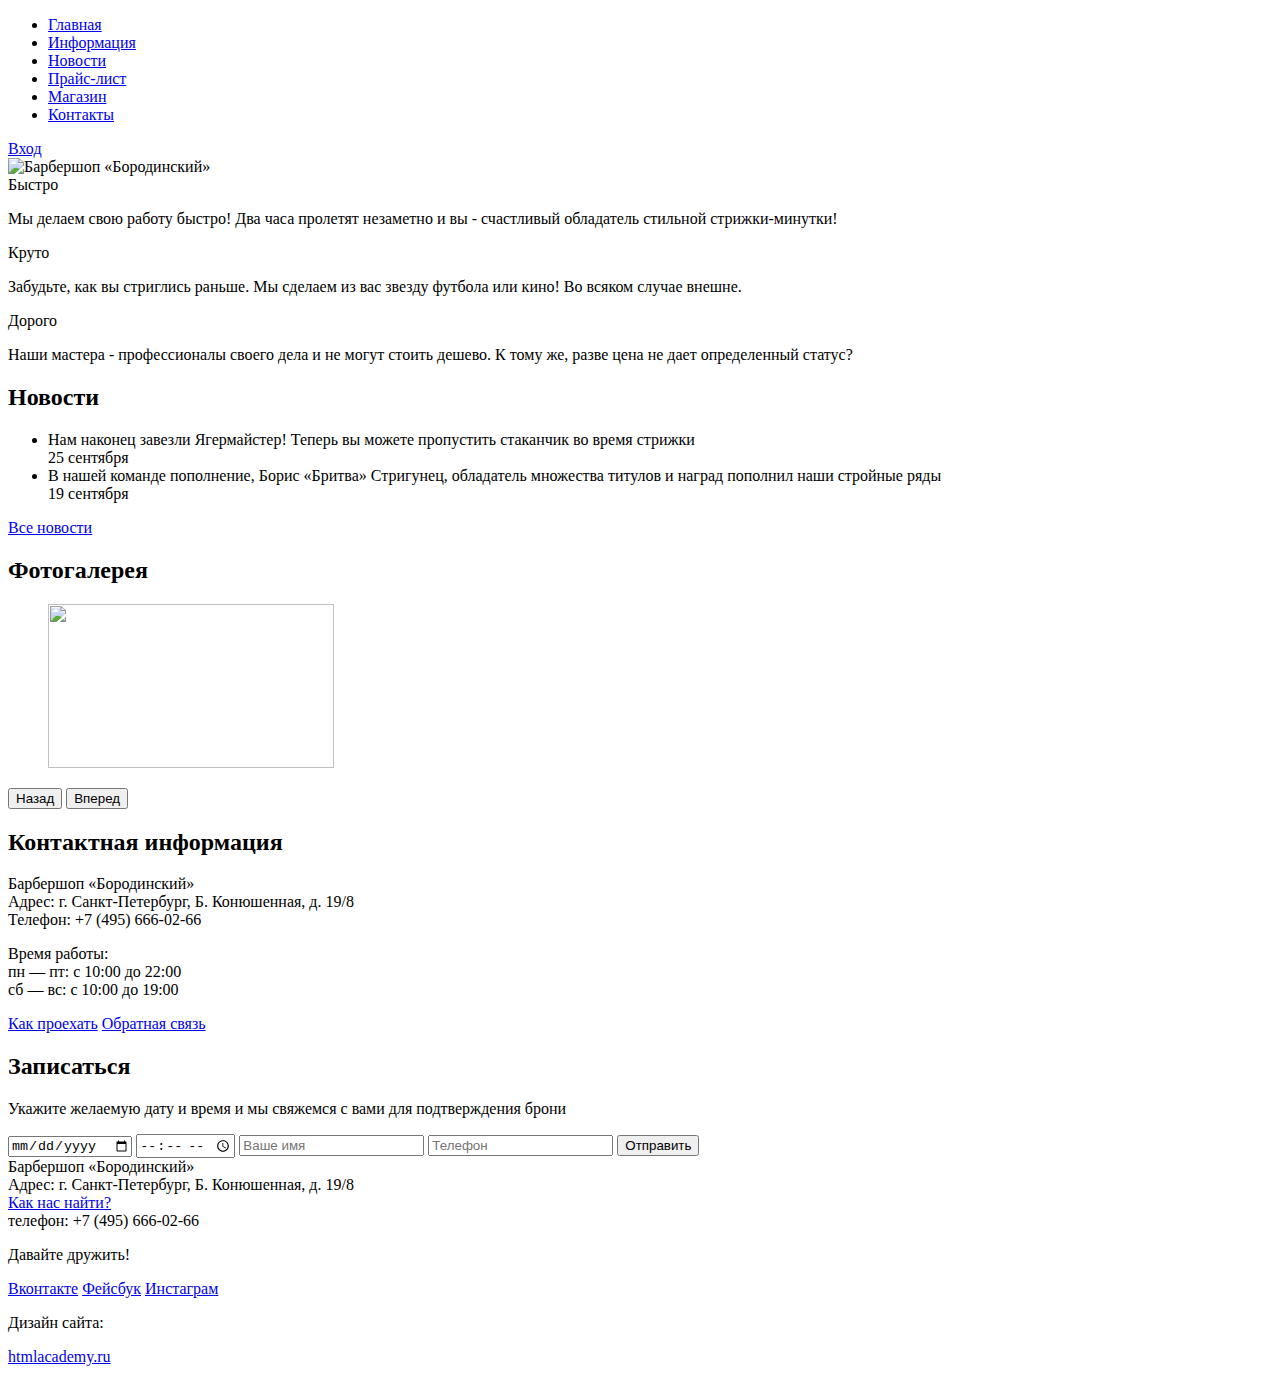
==== index.html @ ffe0ed2f "first commit" ====
<!DOCTYPE html>
<html>
  <head>
    <meta charset="utf-8">
    <title>Барбершоп «Бородинский»</title>
  </head>
  <body>
    <header class="main-header">
      <div class="container clearfix">
        <nav class="main-navigation">
          <ul>
            <li class="active">
              <a href="index.html">Главная</a>
            </li>
            <li>
              <a href="info.html">Информация</a>
            </li>
            <li>
              <a href="news.html">Новости</a>
            </li>
            <li>
              <a href="price-list.html">Прайс-лист</a>
            </li>
            <li>
              <a href="catalog.html">Магазин</a>
            </li>
            <li>
              <a href="contacts.html">Контакты</a>
            </li>
          </ul>
        </nav>
        <div class="user-block">
          <a href="#" class="login">Вход</a>
        </div>
      </div>
    </header>

    <div class="container">
      <div class="logo">
        <img src="img/logo.png" width="368" height="204" alt="Барбершоп «Бородинский»">
      </div>
      <section class="features-row clearfix">
        <div class="features-item">
          <div class="features-title">Быстро</div>
          <p>Мы делаем свою работу быстро! Два часа пролетят незаметно и вы - счастливый обладатель стильной стрижки-минутки!</p>
        </div>
        <div class="features-item">
          <div class="features-title">Круто</div>
          <p>Забудьте, как вы стриглись раньше. Мы сделаем из вас звезду футбола или кино! Во всяком случае внешне.</p>
        </div>
        <div class="features-item">
          <div class="features-title">Дорого</div>
          <p>Наши мастера - профессионалы своего дела и не могут стоить дешево. К тому же, разве цена не дает определенный статус?</p>
        </div>
      </section>
      <div class="index-content clearfix">
        <section class="content-column-left">
          <h2 class="content-column-title">Новости</h2>
          <ul class="news-preview">
            <li>
              Нам наконец завезли Ягермайстер! Теперь вы можете пропустить стаканчик во время стрижки<br>
              <time datetime="2013-09-25">25 сентября</time>
            </li>
            <li>
              В нашей команде пополнение, Борис «Бритва» Стригунец, обладатель множества титулов и наград пополнил наши стройные ряды<br>
              <time datetime="2013-09-19">19 сентября</time>
            </li>
          </ul>
          <a href="#" class="btn">Все новости</a>
        </section>
        <section class="content-column-right">
          <h2 class="content-column-title">Фотогалерея</h2>
          <div class="gallery">
            <figure class="gallery-content">
              <img src="img/photo-1.jpg" width="286" height="164" alt="">
            </figure>
            <button class="btn gallery-prev">Назад</button>
            <button class="btn gallery-next">Вперед</button>
          </div>
        </section>
      </div>
      <div class="index-content clearfix">
        <section class="content-column-left">
          <div class="main-contacts">
            <h2 class="content-column-title">Контактная информация</h2>
            <p>
              Барбершоп «Бородинский»<br>
              Адрес: г. Санкт-Петербург, Б. Конюшенная, д. 19/8<br>
              Телефон: +7 (495) 666-02-66
            </p>
            <p>
              Время работы:<br>
              пн — пт: с 10:00 до 22:00<br>
              сб — вс: с 10:00 до 19:00
            </p>
            <a href="#" class="btn">Как проехать</a>
            <a href="#" class="btn">Обратная связь</a>
          </div>
        </section>
        <section class="content-column-right">
          <div class="appointment-form">
            <h2 class="content-column-title">Записаться</h2>
            <p>Укажите желаемую дату и время и мы свяжемся с вами для подтверждения брони</p>
            <form action="/echo" method="post">
              <input type="date" name="date" value="" placeholder="Дата">
              <input type="time" name="time" value="" placeholder="Время">
              <input type="text" name="name" value="" placeholder="Ваше имя">
              <input type="tel" name="phone" value="" placeholder="Телефон">
              <button type="submit" class="btn">Отправить</button>
            </form>
          </div>
        </section>
      </div>
    </div>

    <footer class="main-footer">
      <div class="container clearfix">
        <section class="footer-contacts">
          Барбершоп «Бородинский»<br>
          Адрес: г. Санкт-Петербург, Б. Конюшенная, д. 19/8<br>
          <a href="#">Как нас найти?</a><br>
          телефон: +7 (495) 666-02-66
        </section>
        <section class="footer-social">
          <p>Давайте дружить!</p>
          <a href="#" class="social-btn social-btn-vk">Вконтакте</a>
          <a href="#" class="social-btn social-btn-fb">Фейсбук</a>
          <a href="#" class="social-btn social-btn-inst">Инстаграм</a>
        </section>
        <section class="footer-copyright">
          <p>Дизайн сайта:</p>
          <a href="#" class="btn">htmlacademy.ru</a>
        </section>
      </div>
    </footer>
  </body>
</html>
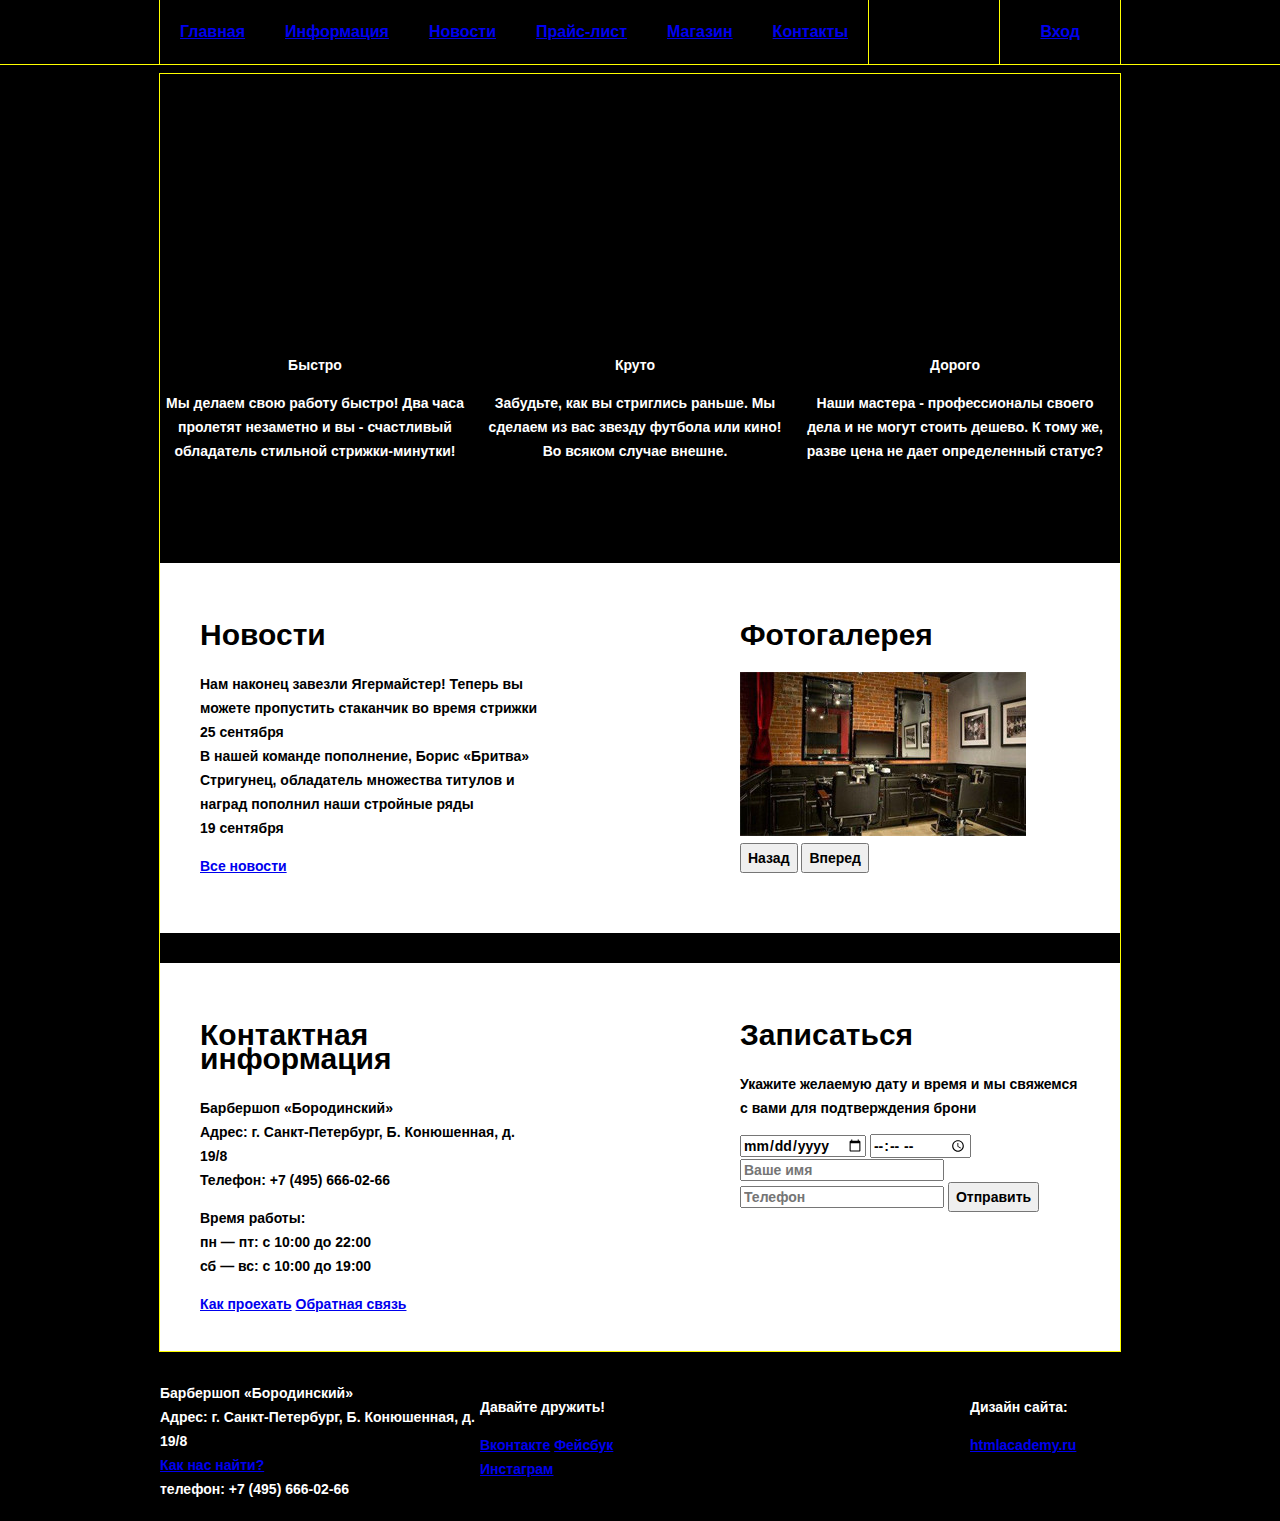
==== commit 7f3b83a2: "css & img/pict" ====
--- a/index.html
+++ b/index.html
@@ -1,137 +1,137 @@
 <!DOCTYPE html>
 <html>
-  <head>
-    <meta charset="utf-8">
-    <title>Барбершоп «Бородинский»</title>
-  </head>
-  <body>
-    <header class="main-header">
-      <div class="container clearfix">
-        <nav class="main-navigation">
-          <ul>
-            <li class="active">
-              <a href="index.html">Главная</a>
-            </li>
-            <li>
-              <a href="info.html">Информация</a>
-            </li>
-            <li>
-              <a href="news.html">Новости</a>
-            </li>
-            <li>
-              <a href="price-list.html">Прайс-лист</a>
-            </li>
-            <li>
-              <a href="catalog.html">Магазин</a>
-            </li>
-            <li>
-              <a href="contacts.html">Контакты</a>
-            </li>
-          </ul>
-        </nav>
-        <div class="user-block">
-          <a href="#" class="login">Вход</a>
+    <head>
+        <meta charset="utf-8">
+        <title>Барбершоп «Бородинский»</title>
+        <link href="css/normalize.css" rel="stylesheet">
+        <link href="css/style.css" rel="stylesheet">
+    </head>
+    <body class="index">
+        <header class="main-header oline">
+            <div class="container clearfix oline">
+                <nav class="main-navigation oline">
+                    <ul>
+                        <li class="active">
+                            <a href="index.html">Главная</a>
+                        </li>
+                        <li>
+                            <a href="info.html">Информация</a>
+                        </li>
+                        <li>
+                            <a href="news.html">Новости</a>
+                        </li>
+                        <li>
+                            <a href="price-list.html">Прайс-лист</a>
+                        </li>
+                        <li>
+                            <a href="catalog.html">Магазин</a>
+                        </li>
+                        <li>
+                            <a href="contacts.html">Контакты</a>
+                        </li>
+                        </ul>
+                </nav>
+                <div class="user-block oline">
+                    <a href="#" class="login">Вход</a>
+                </div>
+            </div>
+        </header>
+
+        <div class="container main-container clearfix oline">
+            <div class="logo">Barbershop</div>
+            <section class="features-row clearfix">
+                <div class="features-item">
+                    <div class="features-title">Быстро</div>
+                    <p>Мы делаем свою работу быстро! Два часа пролетят незаметно и вы - счастливый обладатель стильной стрижки-минутки!</p>
+                </div>
+                <div class="features-item">
+                    <div class="features-title">Круто</div>
+                    <p>Забудьте, как вы стриглись раньше. Мы сделаем из вас звезду футбола или кино! Во всяком случае внешне.</p>
+                </div>
+                <div class="features-item">
+                    <div class="features-title">Дорого</div>
+                    <p>Наши мастера - профессионалы своего дела и не могут стоить дешево. К тому же, разве цена не дает определенный статус?</p>
+                </div>
+            </section>
+            <div class="index-content clearfix">
+                <section class="content-column-left">
+                    <h2 class="content-column-title">Новости</h2>
+                    <ul class="news-preview">
+                        <li>
+                        Нам наконец завезли Ягермайстер! Теперь вы можете пропустить стаканчик во время стрижки<br>
+                            <time datetime="2013-09-25">25 сентября</time>
+                        </li>
+                        <li>
+                        В нашей команде пополнение, Борис «Бритва» Стригунец, обладатель множества титулов и наград пополнил наши стройные ряды<br>
+                            <time datetime="2013-09-19">19 сентября</time>
+                        </li>
+                    </ul>
+                    <a href="#" class="btn">Все новости</a>
+                </section>
+                <section class="content-column-right">
+                    <h2 class="content-column-title">Фотогалерея</h2>
+                    <div class="gallery">
+                        <figure class="gallery-content">
+                            <img src="pict/gallery-pict.jpg" width="286" height="164" alt="">
+                        </figure>
+                        <button class="btn gallery-prev">Назад</button>
+                        <button class="btn gallery-next">Вперед</button>
+                    </div>
+                </section>
+            </div>
+            <div class="index-content clearfix">
+                <section class="content-column-left">
+                    <div class="main-contacts">
+                        <h2 class="content-column-title">Контактная информация</h2>
+                        <p>
+                        Барбершоп «Бородинский»<br>
+                        Адрес: г. Санкт-Петербург, Б. Конюшенная, д. 19/8<br>
+                        Телефон: +7 (495) 666-02-66
+                        </p>
+                        <p>
+                        Время работы:<br>
+                        пн — пт: с 10:00 до 22:00<br>
+                        сб — вс: с 10:00 до 19:00
+                        </p>
+                        <a href="#" class="btn">Как проехать</a>
+                        <a href="#" class="btn">Обратная связь</a>
+                    </div>
+                </section>
+                <section class="content-column-right">
+                    <div class="appointment-form">
+                        <h2 class="content-column-title">Записаться</h2>
+                        <p>Укажите желаемую дату и время и мы свяжемся с вами для подтверждения брони</p>
+                        <form action="/echo" method="post">
+                            <input type="date" name="date" value="" placeholder="Дата">
+                            <input type="time" name="time" value="" placeholder="Время">
+                            <input type="text" name="name" value="" placeholder="Ваше имя">
+                            <input type="tel" name="phone" value="" placeholder="Телефон">
+                            <button type="submit" class="btn">Отправить</button>
+                        </form>
+                    </div>
+                </section>
+            </div>
         </div>
-      </div>
-    </header>
 
-    <div class="container">
-      <div class="logo">
-        <img src="img/logo.png" width="368" height="204" alt="Барбершоп «Бородинский»">
-      </div>
-      <section class="features-row clearfix">
-        <div class="features-item">
-          <div class="features-title">Быстро</div>
-          <p>Мы делаем свою работу быстро! Два часа пролетят незаметно и вы - счастливый обладатель стильной стрижки-минутки!</p>
-        </div>
-        <div class="features-item">
-          <div class="features-title">Круто</div>
-          <p>Забудьте, как вы стриглись раньше. Мы сделаем из вас звезду футбола или кино! Во всяком случае внешне.</p>
-        </div>
-        <div class="features-item">
-          <div class="features-title">Дорого</div>
-          <p>Наши мастера - профессионалы своего дела и не могут стоить дешево. К тому же, разве цена не дает определенный статус?</p>
-        </div>
-      </section>
-      <div class="index-content clearfix">
-        <section class="content-column-left">
-          <h2 class="content-column-title">Новости</h2>
-          <ul class="news-preview">
-            <li>
-              Нам наконец завезли Ягермайстер! Теперь вы можете пропустить стаканчик во время стрижки<br>
-              <time datetime="2013-09-25">25 сентября</time>
-            </li>
-            <li>
-              В нашей команде пополнение, Борис «Бритва» Стригунец, обладатель множества титулов и наград пополнил наши стройные ряды<br>
-              <time datetime="2013-09-19">19 сентября</time>
-            </li>
-          </ul>
-          <a href="#" class="btn">Все новости</a>
-        </section>
-        <section class="content-column-right">
-          <h2 class="content-column-title">Фотогалерея</h2>
-          <div class="gallery">
-            <figure class="gallery-content">
-              <img src="img/photo-1.jpg" width="286" height="164" alt="">
-            </figure>
-            <button class="btn gallery-prev">Назад</button>
-            <button class="btn gallery-next">Вперед</button>
-          </div>
-        </section>
-      </div>
-      <div class="index-content clearfix">
-        <section class="content-column-left">
-          <div class="main-contacts">
-            <h2 class="content-column-title">Контактная информация</h2>
-            <p>
-              Барбершоп «Бородинский»<br>
-              Адрес: г. Санкт-Петербург, Б. Конюшенная, д. 19/8<br>
-              Телефон: +7 (495) 666-02-66
-            </p>
-            <p>
-              Время работы:<br>
-              пн — пт: с 10:00 до 22:00<br>
-              сб — вс: с 10:00 до 19:00
-            </p>
-            <a href="#" class="btn">Как проехать</a>
-            <a href="#" class="btn">Обратная связь</a>
-          </div>
-        </section>
-        <section class="content-column-right">
-          <div class="appointment-form">
-            <h2 class="content-column-title">Записаться</h2>
-            <p>Укажите желаемую дату и время и мы свяжемся с вами для подтверждения брони</p>
-            <form action="/echo" method="post">
-              <input type="date" name="date" value="" placeholder="Дата">
-              <input type="time" name="time" value="" placeholder="Время">
-              <input type="text" name="name" value="" placeholder="Ваше имя">
-              <input type="tel" name="phone" value="" placeholder="Телефон">
-              <button type="submit" class="btn">Отправить</button>
-            </form>
-          </div>
-        </section>
-      </div>
-    </div>
-
-    <footer class="main-footer">
-      <div class="container clearfix">
-        <section class="footer-contacts">
-          Барбершоп «Бородинский»<br>
-          Адрес: г. Санкт-Петербург, Б. Конюшенная, д. 19/8<br>
-          <a href="#">Как нас найти?</a><br>
-          телефон: +7 (495) 666-02-66
-        </section>
-        <section class="footer-social">
-          <p>Давайте дружить!</p>
-          <a href="#" class="social-btn social-btn-vk">Вконтакте</a>
-          <a href="#" class="social-btn social-btn-fb">Фейсбук</a>
-          <a href="#" class="social-btn social-btn-inst">Инстаграм</a>
-        </section>
-        <section class="footer-copyright">
-          <p>Дизайн сайта:</p>
-          <a href="#" class="btn">htmlacademy.ru</a>
-        </section>
-      </div>
-    </footer>
-  </body>
+        <footer class="main-footer">
+            <div class="container clearfix">
+                <section class="footer-contacts">
+                Барбершоп «Бородинский»<br>
+                Адрес: г. Санкт-Петербург, Б. Конюшенная, д. 19/8<br>
+                <a href="#">Как нас найти?</a><br>
+                телефон: +7 (495) 666-02-66
+                </section>
+                <section class="footer-social">
+                    <p>Давайте дружить!</p>
+                    <a href="#" class="social-btn social-btn-vk">Вконтакте</a>
+                    <a href="#" class="social-btn social-btn-fb">Фейсбук</a>
+                    <a href="#" class="social-btn social-btn-inst">Инстаграм</a>
+                </section>
+                <section class="footer-copyright">
+                    <p>Дизайн сайта:</p>
+                    <a href="#" class="btn">htmlacademy.ru</a>
+                </section>
+            </div>
+        </footer>
+    </body>
 </html>--- a/css/style.css
+++ b/css/style.css
@@ -0,0 +1,203 @@
+
+body {
+    
+    
+    font-family: "PT Sans Narrow", Arial, sans-serif;
+    font-weight: bold;
+    font-size: 14px;
+    line-height: 24px;
+    min-width: 800px;
+    margin: 0;
+    padding: 0;
+    color: #000;
+    background-color: #f8f5f2;
+    background-image: url(../img/catalog-pattern-noise.png);
+    
+    
+}
+
+.index {
+    background-color: #000;
+    background-image: url(../img/barber-back.jpg);
+    background-repeat: no-repeat;
+    background-position: center top;
+    background-size: 2560px auto;
+
+    color: #fff;
+}
+
+h1 {
+    
+}
+h2 {
+    font-size: 30px;
+}
+.main-header {
+    font-size: 16px;
+    background-color: #000;
+/*    padding: 5px 0;*/
+}
+.container {
+    width: 960px;
+    margin: 0 auto;
+/*    padding: 10px;*/
+}
+.clearfix:after {
+    content: "";
+    display: table;
+    clear: both;
+}
+.oline {
+    outline: 1px solid yellow;
+}
+.main-navigation {
+    float: left;
+}
+
+.main-navigation ul {
+    margin-top: 0;
+    padding-left: 0;
+}
+
+.main-navigation li {
+    list-style-type: none;
+    float: left;
+}
+
+.main-navigation li a {
+    padding: 20px 20px;
+    display: block;
+}
+
+.user-block {
+    float: right;
+    text-align: right;
+}
+
+.login {
+    padding: 20px 40px;
+    display: block;
+}
+
+.main-container {
+    margin: 10px auto;
+    padding-top: 50px;
+}
+
+.logo {
+    margin: 0 auto;
+    margin-bottom: 20px;
+    width: 368px;
+    height: 204px;
+    background-image: url(../img/logo-barbershop.png);
+    text-indent: 100%;
+    overflow: hidden;
+}
+
+
+.features-row {
+    margin-bottom: 35px;
+    padding: 5px;
+}
+
+.features-item {
+    min-height: 170px;
+    width: 300px;
+    float: left;
+    margin-right: 20px;
+    text-align: center;
+    
+}
+
+.features-item:last-child {
+    margin-right: 0;
+}
+
+.index-content {
+    margin-bottom: 30px;
+    padding: 35px 40px;
+/*    text-align: left;*/
+    background-color: #fff;
+    background-image: url(../img/catalog-pattern-noise.png);
+    color: #000;
+}
+
+.index-content:last-child {
+    margin-bottom: 0;
+}
+
+.content-column-left {
+    float: left;
+    min-height: 300px;
+    width: 340px;
+    text-align: left;
+}
+
+.content-column-right {
+    float: right;
+    min-height: 300px;
+    width: 340px;
+}
+
+.content-column-left li {
+    text-align: left;
+    list-style-type: none;
+}
+
+.main-footer {
+    padding: 20px 0;
+}
+
+.footer-contacts {
+    float: left;
+    min-height: 90px;
+    width: 320px;
+}
+
+.footer-social {
+    float: left;
+    min-height: 90px;
+    width: 190px;
+}
+
+.footer-copyright {
+    float: right;
+    min-height: 90px;
+    width: 150px;
+}
+
+
+
+.filter {
+    float: left;
+    width: 190px;
+    min-height: 580px;
+    margin-left: 10px;
+}
+
+.products {
+    float: right;
+    width: 700px;
+    min-height: 620px;
+}
+
+.product {
+    display: inline-block;
+    vertical-align: top;
+/*    font-size: 14px*/
+    width: 220px;
+    min-height: 300px;
+    margin: 0 5px 5px 0;
+}
+
+.news-preview {
+    padding-left: 0;
+}
+
+.gallery-content {
+    margin: 0;
+}
+
+.filter label {
+    display: block;
+}
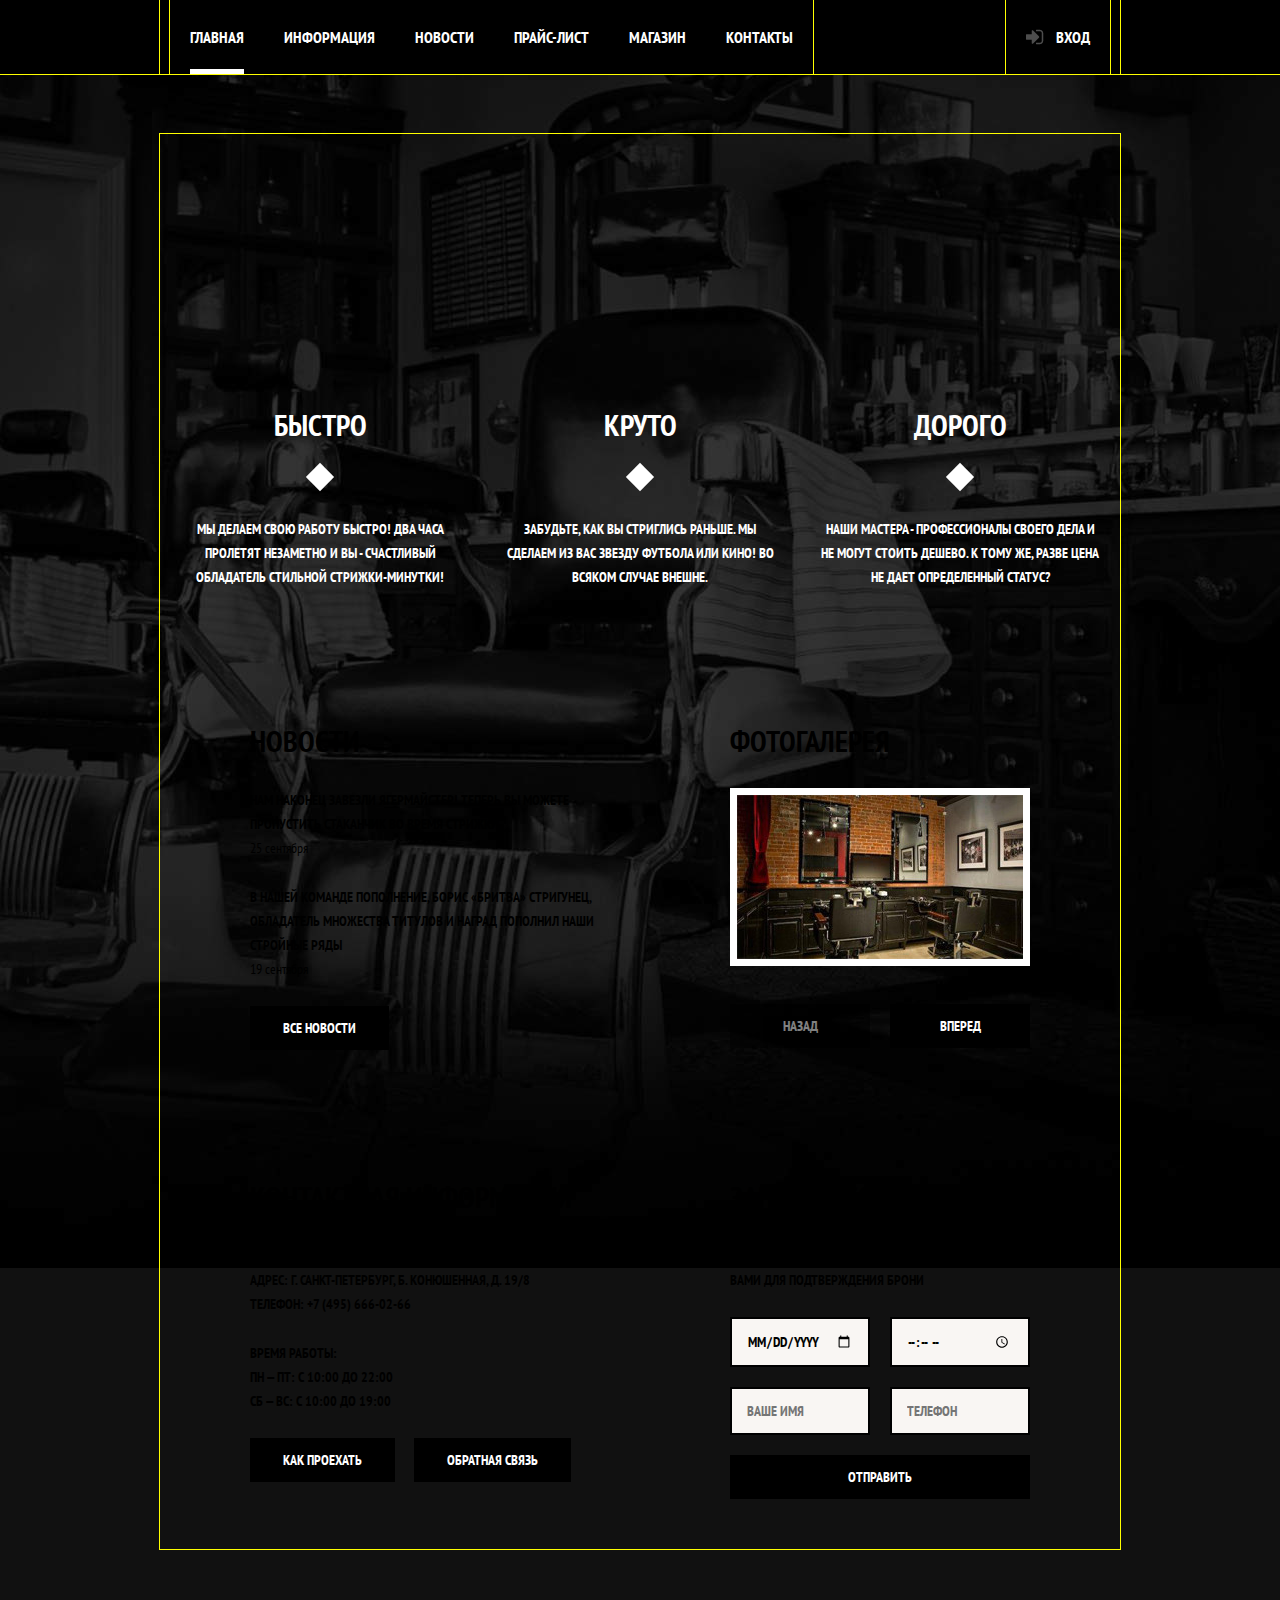
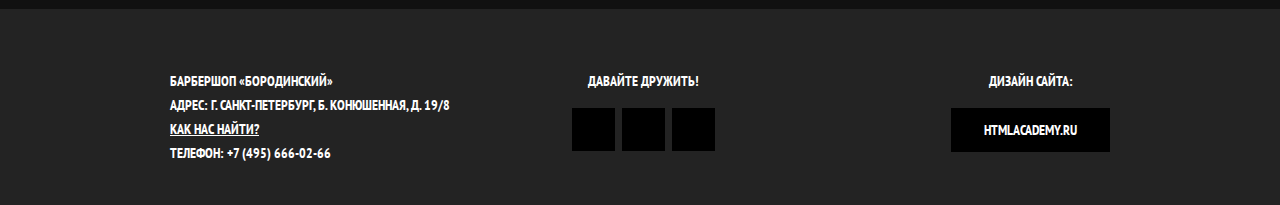
==== commit 37d2deea: "Главная барбера доделана по 5 уроку (мануал +/-)" ====
--- a/index.html
+++ b/index.html
@@ -3,8 +3,10 @@
     <head>
         <meta charset="utf-8">
         <title>Барбершоп «Бородинский»</title>
+        <link href="https://fonts.googleapis.com/css?family=PT+Sans+Narrow:400,700&amp;subset=latin,cyrillic"  rel="stylesheet">
         <link href="css/normalize.css" rel="stylesheet">
         <link href="css/style.css" rel="stylesheet">
+<!--        <base href="/BBshop/">-->
     </head>
     <body class="index">
         <header class="main-header oline">
@@ -74,7 +76,7 @@
                         <figure class="gallery-content">
                             <img src="pict/gallery-pict.jpg" width="286" height="164" alt="">
                         </figure>
-                        <button class="btn gallery-prev">Назад</button>
+                        <button class="btn gallery-prev" disabled>Назад</button>
                         <button class="btn gallery-next">Вперед</button>
                     </div>
                 </section>
@@ -134,4 +136,4 @@
             </div>
         </footer>
     </body>
-</html>+</html>
--- a/css/style.css
+++ b/css/style.css
@@ -3,10 +3,11 @@
     
     
     font-family: "PT Sans Narrow", Arial, sans-serif;
-    font-weight: bold;
+    font-weight: 700;
     font-size: 14px;
+    text-transform: uppercase;
     line-height: 24px;
-    min-width: 800px;
+    min-width: 960px;
     margin: 0;
     padding: 0;
     color: #000;
@@ -17,12 +18,8 @@
 }
 
 .index {
-    background-color: #000;
-    background-image: url(../img/barber-back.jpg);
-    background-repeat: no-repeat;
-    background-position: center top;
+    background: #111 url(../img/barber-back.jpg) no-repeat center top;
     background-size: 2560px auto;
-
     color: #fff;
 }
 
@@ -35,12 +32,12 @@
 .main-header {
     font-size: 16px;
     background-color: #000;
-/*    padding: 5px 0;*/
+    margin-bottom: 60px;
 }
 .container {
-    width: 960px;
+    width: 940px;
     margin: 0 auto;
-/*    padding: 10px;*/
+    padding: 0 10px;
 }
 .clearfix:after {
     content: "";
@@ -55,18 +52,42 @@
 }
 
 .main-navigation ul {
-    margin-top: 0;
-    padding-left: 0;
+    margin: 0;
+    padding: 0;
+    list-style: none;
 }
 
 .main-navigation li {
-    list-style-type: none;
     float: left;
 }
 
 .main-navigation li a {
-    padding: 20px 20px;
+    padding: 25px 20px;
     display: block;
+    text-decoration: none;
+    color: #fff;
+}
+
+.main-navigation a:hover {
+    background: #242424;
+}
+
+.main-navigation .active a:after {
+    content: "";
+    position: absolute;
+    left: 20px;
+    right: 20px;
+    bottom: 0;
+    height: 5px;
+    background: #fff;
+}
+
+.main-navigation .active a:hover {
+    background: none;
+}
+
+.main-navigation .active a {
+    position: relative;
 }
 
 .user-block {
@@ -74,9 +95,31 @@
     text-align: right;
 }
 
-.login {
-    padding: 20px 40px;
+.user-block a {
+    position: relative;
     display: block;
+    padding: 25px 20px 25px 50px;
+    text-decoration: none;
+    color: #fff;
+}
+
+.user-block a:hover {
+    background: #242424;
+}
+
+.user-block a:before {
+    content: "";
+    position: absolute;
+    top: 28px;
+    left: 20px;
+    width: 18px;
+    height: 18px;
+    background: url("../img/login-icon-white.png") no-repeat 0 0;
+    opacity: 0.3;
+}
+
+.user-block a:hover:before {
+    opacity: 1;
 }
 
 .main-container {
@@ -86,7 +129,7 @@
 
 .logo {
     margin: 0 auto;
-    margin-bottom: 20px;
+    margin-bottom: 25px;
     width: 368px;
     height: 204px;
     background-image: url(../img/logo-barbershop.png);
@@ -96,12 +139,10 @@
 
 
 .features-row {
-    margin-bottom: 35px;
-    padding: 5px;
+    margin-bottom: 80px;
 }
 
 .features-item {
-    min-height: 170px;
     width: 300px;
     float: left;
     margin-right: 20px;
@@ -113,13 +154,41 @@
     margin-right: 0;
 }
 
+.features-title {
+    position: relative;
+    font-size: 30px;
+    padding-bottom: 50px;
+    margin-bottom: 30px;
+}
+
+.features-title:after {
+    content: "";
+    position: absolute;
+    bottom: 0;
+    left: 50%;
+    margin-left: -10px;
+    display: block;
+    width: 20px;
+    height: 20px;
+    background-color: #fff;
+    transform: rotate(45deg);
+}
+
+.features-item p {
+    margin: 10px;
+}
+
 .index-content {
-    margin-bottom: 30px;
-    padding: 35px 40px;
-/*    text-align: left;*/
-    background-color: #fff;
-    background-image: url(../img/catalog-pattern-noise.png);
+    margin-bottom: 35px;
+    padding: 50px 80px;
+    background-color: #f7f4f1;
+    background:url(../img/vertival-line-index.png) no-repeat center, url(../img/catalog-pattern-noise.png);
     color: #000;
+}
+
+.index-content time {
+    text-transform: none;
+    font-weight: 400;
 }
 
 .index-content:last-child {
@@ -129,44 +198,222 @@
 .content-column-left {
     float: left;
     min-height: 300px;
-    width: 340px;
+    width: 350px;
     text-align: left;
 }
 
 .content-column-right {
     float: right;
     min-height: 300px;
-    width: 340px;
+    width: 300px;
 }
 
 .content-column-left li {
     text-align: left;
-    list-style-type: none;
+    list-style: none;
+    margin-bottom: 25px;
+}
+
+.content-column-title {
+    font-weight: 700;
+    margin: 0;
+    margin-bottom: 35px;
+
+}
+
+.btn {
+    display: inline-block;
+    vertical-align: middle;
+    padding: 10px 33px;
+    font-family: "PT Sans Narrow", Arial, sans-serif;
+    font-weight: 700;
+    font-size: 14px;
+    text-transform: uppercase;
+    line-height: 24px;
+    text-decoration: none;
+    text-align: center;
+    color: #fff;
+    background: #000;
+    border: none;
+    outline: none;
+    cursor: pointer;
+    margin-right: 16px;
+}
+
+.btn:hover,
+.btn:active {
+    background-color: #663d15;
+
+}
+
+.btn:disabled {
+    cursor: default;
+    opacity: 0.5;
+    }
+
+.btn:disabled:hover {
+    background: #000;
+}
+
+.gallery {
+    position: relative;
+    height: 260px;
+}
+
+.gallery-content {
+    height: 164px;
+    margin: 0;
+    border: 7px solid #fff;
+    background: #ccc;
+}
+
+.gallery-content img {
+    width: 286px;
+    height: 164px;
+}
+
+.gallery .btn {
+    width: 140px;
+    margin: 0;
+    position: absolute;
+    bottom: 0;
+}
+
+.gallery-prev {
+    left: 0;
+}
+
+.gallery-next {
+    right: 0;
+}
+
+.index-content p {
+    margin: 0;
+    margin-bottom: 25px;
+}
+
+.appointment-form  input {
+    width: 106px;
+    padding: 10px 15px;
+    border: 2px solid #000;
+    font-family: "PT Sans Narrow", Arial, sans-serif;
+    font-size: 14px;
+    line-height: 24px;
+    text-transform: uppercase;
+    color: #000;
+    background: #f9f6f3;
+    outline: none;
+    float: left;
+    margin-right: 20px;
+    margin-bottom: 20px;
+}
+
+.appointment-form  input:focus {
+    border: 2px solid #663d15;
+}
+
+.appointment-form  input:nth-child(2n) {
+    margin-right: 0;
+}
+
+.appointment-form .btn {
+    clear: both;
+    width: 100%;
 }
 
 .main-footer {
-    padding: 20px 0;
+    padding-top: 60px;
+    padding-bottom: 40px;
+    margin-top: 60px;
+    background: #232323 url(../img/footer-pattern-noise.png);
 }
 
 .footer-contacts {
     float: left;
-    min-height: 90px;
     width: 320px;
+    margin-right: 80px;
 }
 
 .footer-social {
     float: left;
-    min-height: 90px;
-    width: 190px;
+    text-align: center;
 }
 
 .footer-copyright {
     float: right;
-    min-height: 90px;
-    width: 150px;
-}
-
-
+    max-width: 320px;
+}
+
+.footer-contacts a {
+    color: #fff;
+}
+
+.footer-contacts a:hover {
+    text-decoration: none;
+}
+
+.footer-social p {
+    margin: 0;
+    margin-bottom: 15px;
+}
+
+.footer-copyright p {
+    margin: 0;
+    margin-bottom: 15px;
+    text-align: center;
+}
+
+.social-btn {
+    display: inline-block;
+    vertical-align: top;
+    width: 43px;
+    height: 43px;
+    font-size: 0;
+    text-decoration: none;
+    background: #000 url("img/...") no-repeat center;
+    margin: 0 2px;
+}
+
+/*для спрайта*/
+
+.social-btn-vk {
+    background-position: ;
+}
+
+.social-btn-fb {
+    background-position: ;
+}
+
+.social-btn-inst {
+    background-position: ;
+}
+
+.social-btn-vk:hover {
+    background-position: 9px -902px;
+}
+
+.social-btn-fb:hover {
+    background-position: 16px -619px;
+}
+
+.social-btn-inst:hover {
+    background-position: 11px -762px;
+}
+
+/*----------------------------*/
+
+.social-btn:hover {
+    background-color: #fff;
+}
+
+.footer-copyright .btn {
+    margin-right: 0;
+}
+
+.footer-copyright .btn:hover {
+    color: #000;
+    background: #fff;
+}
 
 .filter {
     float: left;
@@ -201,3 +448,28 @@
 .filter label {
     display: block;
 }
+
+.breadcrumbs li {
+    display: inline-block;
+    padding: 5px 10px 5px 0;
+}
+
+.breadcrumbs {
+    padding-left: 0;
+}
+
+.item-pictures {
+    float: left;
+    width: 460px;
+    min-height: 675px;
+    margin-right: 20px;
+    text-align: center;
+}
+
+.description {
+    float: right;
+    width: 400px;
+}
+
+
+
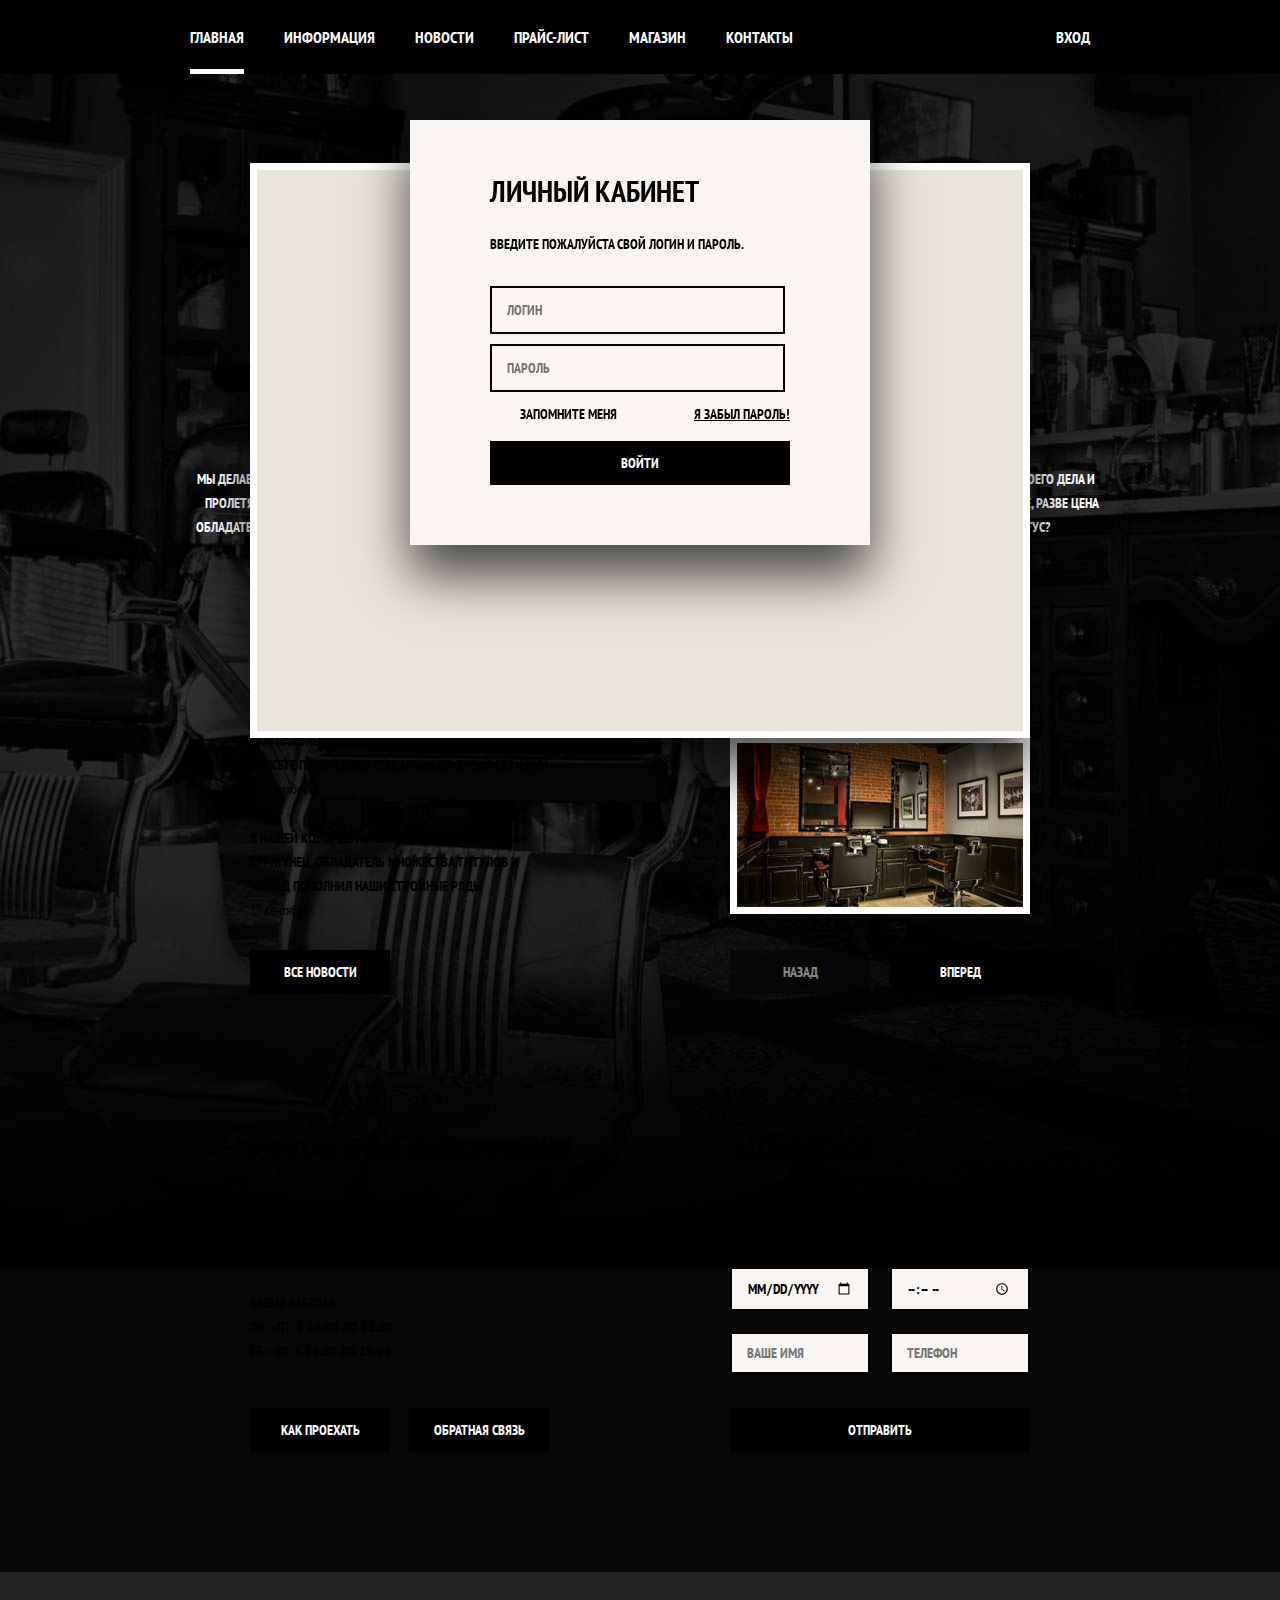
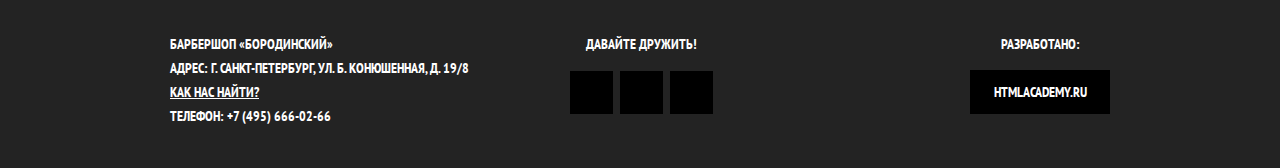
==== commit 7510dba4: "добавлены попапы (карта и окно логина)" ====
--- a/index.html
+++ b/index.html
@@ -31,7 +31,7 @@
                         <li>
                             <a href="contacts.html">Контакты</a>
                         </li>
-                        </ul>
+                    </ul>
                 </nav>
                 <div class="user-block oline">
                     <a href="#" class="login">Вход</a>
@@ -48,7 +48,7 @@
                 </div>
                 <div class="features-item">
                     <div class="features-title">Круто</div>
-                    <p>Забудьте, как вы стриглись раньше. Мы сделаем из вас звезду футбола или кино! Во всяком случае внешне.</p>
+                    <p>Забудьте, как вы стриглись раньше. Мы&nbsp;сделаем из вас звезду футбола или кино! Во всяком случае внешне.</p>
                 </div>
                 <div class="features-item">
                     <div class="features-title">Дорого</div>
@@ -95,8 +95,8 @@
                         пн — пт: с 10:00 до 22:00<br>
                         сб — вс: с 10:00 до 19:00
                         </p>
-                        <a href="#" class="btn">Как проехать</a>
-                        <a href="#" class="btn">Обратная связь</a>
+                        <a href="#" class="btn btn-cont-info">Как проехать</a>
+                        <a href="#" class="btn btn-cont-info">Обратная связь</a>
                     </div>
                 </section>
                 <section class="content-column-right">
@@ -119,21 +119,47 @@
             <div class="container clearfix">
                 <section class="footer-contacts">
                 Барбершоп «Бородинский»<br>
-                Адрес: г. Санкт-Петербург, Б. Конюшенная, д. 19/8<br>
+                Адрес: г. Санкт-Петербург, ул. Б. Конюшенная, д. 19/8<br>
                 <a href="#">Как нас найти?</a><br>
                 телефон: +7 (495) 666-02-66
                 </section>
                 <section class="footer-social">
                     <p>Давайте дружить!</p>
-                    <a href="#" class="social-btn social-btn-vk">Вконтакте</a>
-                    <a href="#" class="social-btn social-btn-fb">Фейсбук</a>
-                    <a href="#" class="social-btn social-btn-inst">Инстаграм</a>
+                    <a href="vk.com" class="social-btn social-btn-vk">Вконтакте</a>
+                    <a href="facebook.com" class="social-btn social-btn-fb">Фейсбук</a>
+                    <a href="instagram.com" class="social-btn social-btn-inst">Инстаграм</a>
                 </section>
                 <section class="footer-copyright">
-                    <p>Дизайн сайта:</p>
+                    <p>Разработано:</p>
                     <a href="#" class="btn">htmlacademy.ru</a>
                 </section>
             </div>
         </footer>
+        
+        
+        <div class="modal-content">
+           
+            <div class="modal-content-close">Закрыть</div>
+            
+            <h2 class="modal-content-title">Личный кабинет</h2>
+            
+            <p>Введите пожалуйста свой логин и пароль.</p>
+            
+            <form class="login-form" action="/echo" method="post">
+                <input type="text" class="icon-user" name="login" placeholder="Логин" required>
+                <input type="password" class="icon-password" name="password" placeholder="Пароль" required>
+                <input type="checkbox" name="remember" id="remember-me">
+                <label for="remember-me">Запомните меня</label>
+                <a href="#" class="restore">Я забыл пароль!</a>
+                <button type="submit" class="btn">Войти</button>   
+            </form>
+            
+        </div>
+        
+        <div class="modal-content-map">
+            <div class="modal-content-close">закрыть</div>
+        </div>
+        
     </body>
+    
 </html>
--- a/css/style.css
+++ b/css/style.css
@@ -12,13 +12,13 @@
     padding: 0;
     color: #000;
     background-color: #f8f5f2;
-    background-image: url(../img/catalog-pattern-noise.png);
+    background-image: url("../img/catalog-pattern-noise.png");
     
     
 }
 
 .index {
-    background: #111 url(../img/barber-back.jpg) no-repeat center top;
+    background: #070707 url("../img/barber-back.jpg") no-repeat center top;
     background-size: 2560px auto;
     color: #fff;
 }
@@ -29,24 +29,35 @@
 h2 {
     font-size: 30px;
 }
+
+h3 {
+    font-size: 24px;
+}
+
 .main-header {
     font-size: 16px;
     background-color: #000;
-    margin-bottom: 60px;
-}
+    margin-bottom: 7px;
+}
+
 .container {
     width: 940px;
     margin: 0 auto;
     padding: 0 10px;
 }
-.clearfix:after {
+
+.clearfix::after {
     content: "";
     display: table;
     clear: both;
 }
+
+/*
 .oline {
-    outline: 1px solid yellow;
-}
+    outline: 1px solid green;
+}
+*/
+
 .main-navigation {
     float: left;
 }
@@ -72,7 +83,7 @@
     background: #242424;
 }
 
-.main-navigation .active a:after {
+.main-navigation .active a::after {
     content: "";
     position: absolute;
     left: 20px;
@@ -107,39 +118,39 @@
     background: #242424;
 }
 
-.user-block a:before {
+.user-block a::before {
     content: "";
     position: absolute;
     top: 28px;
     left: 20px;
     width: 18px;
     height: 18px;
-    background: url("../img/login-icon-white.png") no-repeat 0 0;
+    background: url("../img/spritesheet.png") -275px -2px no-repeat;
     opacity: 0.3;
 }
 
-.user-block a:hover:before {
+.user-block a:hover::before {
     opacity: 1;
 }
 
 .main-container {
-    margin: 10px auto;
+    margin: 0px auto;
     padding-top: 50px;
 }
 
 .logo {
     margin: 0 auto;
-    margin-bottom: 25px;
-    width: 368px;
+    margin-bottom: 30px;
+    width: 364px;
     height: 204px;
-    background-image: url(../img/logo-barbershop.png);
+    background-image: url("../img/logo-barbershop.png");
     text-indent: 100%;
     overflow: hidden;
 }
 
 
 .features-row {
-    margin-bottom: 80px;
+    margin-bottom: 70px;
 }
 
 .features-item {
@@ -157,11 +168,11 @@
 .features-title {
     position: relative;
     font-size: 30px;
-    padding-bottom: 50px;
-    margin-bottom: 30px;
-}
-
-.features-title:after {
+    padding-bottom: 45px;
+    margin-bottom: 33px;
+}
+
+.features-title::after {
     content: "";
     position: absolute;
     bottom: 0;
@@ -180,9 +191,9 @@
 
 .index-content {
     margin-bottom: 35px;
-    padding: 50px 80px;
+    padding: 53px 80px;
     background-color: #f7f4f1;
-    background:url(../img/vertival-line-index.png) no-repeat center, url(../img/catalog-pattern-noise.png);
+    background:url("../img/vertival-line-index.png") no-repeat center,                            url("../img/catalog-pattern-noise.png");
     color: #000;
 }
 
@@ -192,7 +203,8 @@
 }
 
 .index-content:last-child {
-    margin-bottom: 0;
+    margin-bottom: 60px;
+    padding-bottom: 60px;
 }
 
 .content-column-left {
@@ -217,14 +229,13 @@
 .content-column-title {
     font-weight: 700;
     margin: 0;
-    margin-bottom: 35px;
+    margin-bottom: 33px;
 
 }
 
 .btn {
     display: inline-block;
     vertical-align: middle;
-    padding: 10px 33px;
     font-family: "PT Sans Narrow", Arial, sans-serif;
     font-weight: 700;
     font-size: 14px;
@@ -238,6 +249,10 @@
     outline: none;
     cursor: pointer;
     margin-right: 16px;
+    margin-top: 3px;
+    width: 140px;
+    padding: 10px 0;
+    
 }
 
 .btn:hover,
@@ -255,6 +270,10 @@
     background: #000;
 }
 
+.btn-cont-info {
+    margin-top: 20px;
+}
+
 .gallery {
     position: relative;
     height: 260px;
@@ -263,6 +282,7 @@
 .gallery-content {
     height: 164px;
     margin: 0;
+    margin-top: 40px;
     border: 7px solid #fff;
     background: #ccc;
 }
@@ -276,7 +296,7 @@
     width: 140px;
     margin: 0;
     position: absolute;
-    bottom: 0;
+    bottom: 2px;
 }
 
 .gallery-prev {
@@ -290,11 +310,12 @@
 .index-content p {
     margin: 0;
     margin-bottom: 25px;
+    width: 295px;
 }
 
 .appointment-form  input {
     width: 106px;
-    padding: 10px 15px;
+    padding: 7px 15px;
     border: 2px solid #000;
     font-family: "PT Sans Narrow", Arial, sans-serif;
     font-size: 14px;
@@ -305,7 +326,7 @@
     outline: none;
     float: left;
     margin-right: 20px;
-    margin-bottom: 20px;
+    margin-bottom: 21px;
 }
 
 .appointment-form  input:focus {
@@ -319,19 +340,24 @@
 .appointment-form .btn {
     clear: both;
     width: 100%;
+    margin-top: 13px;
 }
 
 .main-footer {
     padding-top: 60px;
     padding-bottom: 40px;
-    margin-top: 60px;
-    background: #232323 url(../img/footer-pattern-noise.png);
+    background: #232323 url("../img/footer-pattern-noise.png");
+    color: #fff;
+}
+
+.footer-shadow {
+    box-shadow: inset 0 25px 15px -10px #131313;
 }
 
 .footer-contacts {
     float: left;
     width: 320px;
-    margin-right: 80px;
+    margin-right: 78px;
 }
 
 .footer-social {
@@ -359,7 +385,7 @@
 
 .footer-copyright p {
     margin: 0;
-    margin-bottom: 15px;
+    margin-bottom: 9px;
     text-align: center;
 }
 
@@ -370,37 +396,33 @@
     height: 43px;
     font-size: 0;
     text-decoration: none;
-    background: #000 url("img/...") no-repeat center;
+    background: #000 url("../img") no-repeat center;
     margin: 0 2px;
 }
 
-/*для спрайта*/
-
 .social-btn-vk {
-    background-position: ;
+    background: #000 url("../img/spritesheet.png") -452px 11px no-repeat;
 }
 
 .social-btn-fb {
-    background-position: ;
+    background: #000 url("../img/spritesheet.png") -299px 9px no-repeat;
 }
 
 .social-btn-inst {
-    background-position: ;
+    background: #000 url("../img/spritesheet.png") -367px 10px no-repeat;
 }
 
 .social-btn-vk:hover {
-    background-position: 9px -902px;
+    background: #fff url("../img/spritesheet.png") -497px 11px no-repeat;
 }
 
 .social-btn-fb:hover {
-    background-position: 16px -619px;
+    background: #fff url("../img/spritesheet.png") -331px 9px no-repeat;
 }
 
 .social-btn-inst:hover {
-    background-position: 11px -762px;
-}
-
-/*----------------------------*/
+    background: #fff url("../img/spritesheet.png") -408px 10px no-repeat;
+}
 
 .social-btn:hover {
     background-color: #fff;
@@ -408,6 +430,7 @@
 
 .footer-copyright .btn {
     margin-right: 0;
+    margin-top: 5px;
 }
 
 .footer-copyright .btn:hover {
@@ -415,61 +438,496 @@
     background: #fff;
 }
 
+
+/*-------- catalog ----------*/
+
+/*-------- breadcrumbs ----------*/
+
+.crumbs-header {
+    margin-top: 58px;
+}
+
+.breadcrumbs {
+    margin-top: 25px;
+    margin-bottom: 26px;
+    padding-left: 0;
+}
+
+.breadcrumbs ul {
+    margin: 0;
+    padding: 0;
+}
+
+.breadcrumbs li {
+    display: inline-block;
+    vertical-align: middle;
+    margin-right: 20px;
+    position: relative;
+}
+
+.breadcrumbs li a {
+    text-decoration: none;
+    list-style: none;
+    color: #000;
+    padding: 5px 16px 5px 0;
+    position: relative;
+}
+
+.breadcrumbs li span {
+    color: #aba9a7;
+}
+
+.breadcrumbs li a::after {
+    position: absolute;
+    content: "";
+    display: block;
+    width: 8px;
+    height: 8px;
+    background: #000;
+    top: 0;
+    left: 100%;
+    margin-top: 9px;
+    transform: rotate(45deg);
+}
+
+
+/*-------- filters ----------*/
+
 .filter {
     float: left;
     width: 190px;
     min-height: 580px;
-    margin-left: 10px;
-}
+}
+
+.filter-h3-1 {
+    margin-bottom: 28px;
+}
+
+.filter label {
+    display: block;
+    padding-bottom: 5px;
+    cursor: pointer;
+}
+
+.filter label:hover,
+.filter label:active {
+    color: #663d15;
+}
+
+.filter input[type="checkbox"] {
+    display: none;
+}
+
+.filter input[type="checkbox"] + label {
+    display: block;
+    position: relative;
+    padding-left: 40px;
+    margin-bottom: 9px;
+}
+
+.filter input[type="checkbox"] + label::before {
+    content: "";
+    display: block;
+    position: absolute;
+    top: 2px;
+    left: 0;
+    width: 22px;
+    height: 22px;
+    background: url("../img/spritesheet.png") -123px -2px no-repeat;
+}
+
+.filter input[type="checkbox"]:checked + label::before {
+    background: url("../img/spritesheet.png") -163px -2px no-repeat;
+}
+
+.filter input[type="checkbox"]:disabled + label::before {
+    opacity: 0.4;
+}
+
+.filter-h3-2 {
+    margin-top: 42px;
+    margin-bottom: 30px;
+}
+
+.filter input[type="radio"] {
+    display: none;
+}
+
+.filter input[type="radio"] + label {
+    display: block;
+    position: relative;
+    line-height: 16px;
+    padding-left: 44px;
+    padding-top: 3px;
+    margin-bottom: 14px;
+}
+
+.filter input[type="radio"] + label::before {
+    content: "";
+    display: block;
+    position: absolute;
+    top: 0px;
+    left: 0;
+    width: 22px;
+    height: 22px;
+    background: url("../img/spritesheet.png") -42px -2px no-repeat;
+}
+
+.filter input[type="radio"]:checked + label::before {
+    background: url("../img/spritesheet.png") -82px -2px no-repeat;
+}
+
+.filter input[type="radio"]:disabled + label::before {
+    opacity: 0.4;
+}
+
+.filter-btn {
+    text-transform: uppercase;
+    color: #fff;
+    border: none;
+    width: 112px;
+    margin-top: 34px;
+    background-color: #000;
+}
+
+/*-------- products ----------*/
 
 .products {
     float: right;
     width: 700px;
     min-height: 620px;
+    margin-top: 26px;
 }
 
 .product {
     display: inline-block;
     vertical-align: top;
-/*    font-size: 14px*/
     width: 220px;
-    min-height: 300px;
-    margin: 0 5px 5px 0;
-}
+    min-height: 286px;
+    margin: 0px 17px 21px 0;
+    background-color: #fff;
+    box-shadow: 0px 0px 17px -5px;
+}
+
+.product:nth-child(3n+3) {
+    margin-right: 0;
+}
+
+.product > a {
+    text-decoration: none;
+    list-style: none;
+    color: #000;
+}
+
+.product-title {
+    text-transform: none;
+    margin-top: 7px;
+    margin-left: 16px;
+    line-height: 18px;
+    
+}
+
+.product-title span {
+    text-transform: uppercase;
+    display: block;
+}
+
+.price-and-btn {
+    height: 43px;
+    width: 187px;
+    margin-top: 13px;
+    margin-left: 17px;
+}
+
+.price {
+    float: left;
+    width: 109px;
+    height: 34px;
+    background-color: #e5e5e5;
+    text-align: center;
+    margin: 0;
+    padding-top: 9px;
+    
+}
+
+.to-cart {
+    float: right;
+    width: 78px;
+    height: 34px;
+    text-decoration: none;
+    color: #fff;   
+    background-color: #000;
+    text-align: center;
+    padding-top: 9px;
+}
+
+.to-cart:hover,
+.to-cart:active,
+.page-navigation a:hover,
+.page-navigation a:active {
+    background-color: #663d15;
+}
+
 
 .news-preview {
     padding-left: 0;
-}
-
-.gallery-content {
-    margin: 0;
-}
-
-.filter label {
-    display: block;
-}
-
-.breadcrumbs li {
+    width: 300px;
+}
+
+.page-navigation {
+    margin-top: 23px;
+    margin-bottom: 45px;
+}
+
+.page-navigation a {
+    text-decoration: none;
+    color: #fff;
+    background-color: #000;
+    width: 43px;
+    height: 34px;
     display: inline-block;
-    padding: 5px 10px 5px 0;
-}
-
-.breadcrumbs {
-    padding-left: 0;
-}
+    vertical-align: middle;
+    text-align: center;
+    margin-right: 4px;
+    padding-top: 9px;
+}
+
+.page-navigation span {
+    width: 43px;
+    height: 34px;
+    display: inline-block;
+    vertical-align: middle;
+    text-align: center;
+    background-color: #fff;
+    margin-right: 4px;
+    padding-top: 9px;
+}
+
+
+/*-------- catalog-item ----------*/
+
+/*-------- item-name ----------*/
+
+.item-name {
+    margin-top: 59px;
+    margin-bottom: 50px;
+}
+
+.item-name h1 {
+    font-size: 30px;
+}
+
+/*-------- picture ----------*/
 
 .item-pictures {
     float: left;
     width: 460px;
     min-height: 675px;
-    margin-right: 20px;
-    text-align: center;
-}
+    margin-bottom: 35px;
+}
+
+.item-picture {
+    margin-right: 17px;
+    margin-top: 14px;
+}
+
+.item-picture:last-child {
+    margin-right: 0;
+}
+
+.item-picture-big,
+.item-picture {
+    box-shadow: 0px 0px 17px -5px;
+}
+
+/*-------- description ...  ----------*/
 
 .description {
+    padding-top: 19px;
     float: right;
     width: 400px;
 }
 
-
-
+.item-feature {
+    float: left;
+    margin-left: 9px;
+}
+
+.article {
+    float: right;
+    margin-right: 12px;
+    color: #aeaeae;
+}
+
+.description p {
+    margin: 29px 0 36px 9px;
+}
+
+.description .price-and-btn {
+    margin-left: 10px;
+    margin-bottom: 65px;
+}
+
+.description .price {
+    margin: 0;
+}
+
+.description h2 {
+    margin: 0 0 30px 9px;
+    font-size: 24px;
+}
+
+.item-included {
+    padding: 0;
+}
+
+.item-included li {
+    list-style: none;
+    padding-left: 30px;
+    position: relative;
+}
+
+.item-included li::after {
+    position: absolute;
+    content: "";
+    display: block;
+    width: 8px;
+    height: 8px;
+    background: #000;
+    top: -1px;
+    left: 10px;
+    margin-top: 9px;
+    transform: rotate(45deg);
+}
+
+
+/*-------- modal content  ----------*/
+
+.modal-content {
+    width: 300px;
+    padding: 50px 80px;
+    background: #f8f5f2 url("../img/catalog-pattern-noise.png");
+    position: absolute;
+    top: 0;
+    left: 50%;
+    margin-top: 120px;
+    margin-left: -230px;
+    color: #000;
+    box-shadow: 0 30px 50px rgba(0,0,0,0.7);
+    z-index: 100;
+/*    display: none;*/
+}
+
+.modal-content-close {
+    width: 40px;
+    height: 40px;
+    font-size: 0;
+    cursor: pointer;
+    background: url("../img/spritesheet.png") 8px 6px no-repeat;
+    position: absolute;
+    top: 0;
+    right: -50px;
+}
+
+.modal-content h2 {
+    margin: 0;
+    margin-bottom: 20px;
+
+    font-size: 30px;
+    line-height: 42px;
+}
+.modal-content p {
+    margin: 0;
+    margin-bottom: 14px;
+}
+
+.modal-content .login-form {
+    margin-top: 30px;
+    margin-bottom: 10px;
+}
+
+.login-form input[type="text"],
+.login-form input[type="password"] {
+    width: 236px;
+    margin: 0;
+    margin-bottom: 10px;
+    padding: 10px 15px;
+    padding-right: 40px;
+    font-family: "PT Sans Narrow", sans-serif;
+    font-size: 14px;
+    line-height: 24px;
+    text-transform: uppercase;
+    color: #000;
+    border: 2px solid #000;
+    outline: none;
+    background: #f9f6f3;
+}
+
+.login-form input:focus {
+    border-color: #663d15;
+}
+
+.login-form input.icon-user {
+    background: url("../img/user.png") 260px 14px no-repeat; 
+}
+
+.login-form input.icon-password {
+    background: url("../img/locked.png") 260px 14px no-repeat;
+}
+
+.login-form .restore {
+    float: right;
+    color: #000;
+}
+
+.login-form .btn {
+    width: 100%;
+    margin-top: 15px;
+}
+
+.login-form input[type="checkbox"] {
+    display: none;
+}
+
+.login-form input[type="checkbox"] + label {
+    position: relative;
+    display: inline-block;
+    padding-left: 30px;
+    cursor: pointer;
+    vertical-align: top;
+}
+
+.login-form input[type="checkbox"] + label:hover {
+    color: #663d15;
+}
+
+.login-form input[type="checkbox"] + label::before {
+    content: "";
+    position: absolute;
+    top: 2px;
+    left: 0;
+    width: 20px;
+    height: 20px;
+    background: url("../img/spritesheet.png") -123px -2px no-repeat;
+}
+
+.login-form input[type="checkbox"]:checked + label::before {
+    background: url("../img/spritesheet.png") -163px -2px no-repeat;
+}
+
+/*--------  map  ----------*/
+
+.modal-content-map {
+    display: block;  /* временно показываем карту */
+    position: fixed;
+    top: 50%;
+    left: 50%;
+    width: 766px;
+    height: 561px;
+    margin-left: -390px;
+    margin-top: -287.5px;
+    border: 7px solid white;
+    background: #e9e5dc url("img/map.png");
+    box-shadow: 0 30px 50px rgba(0,0,0,.7);
+    z-index: 50;
+}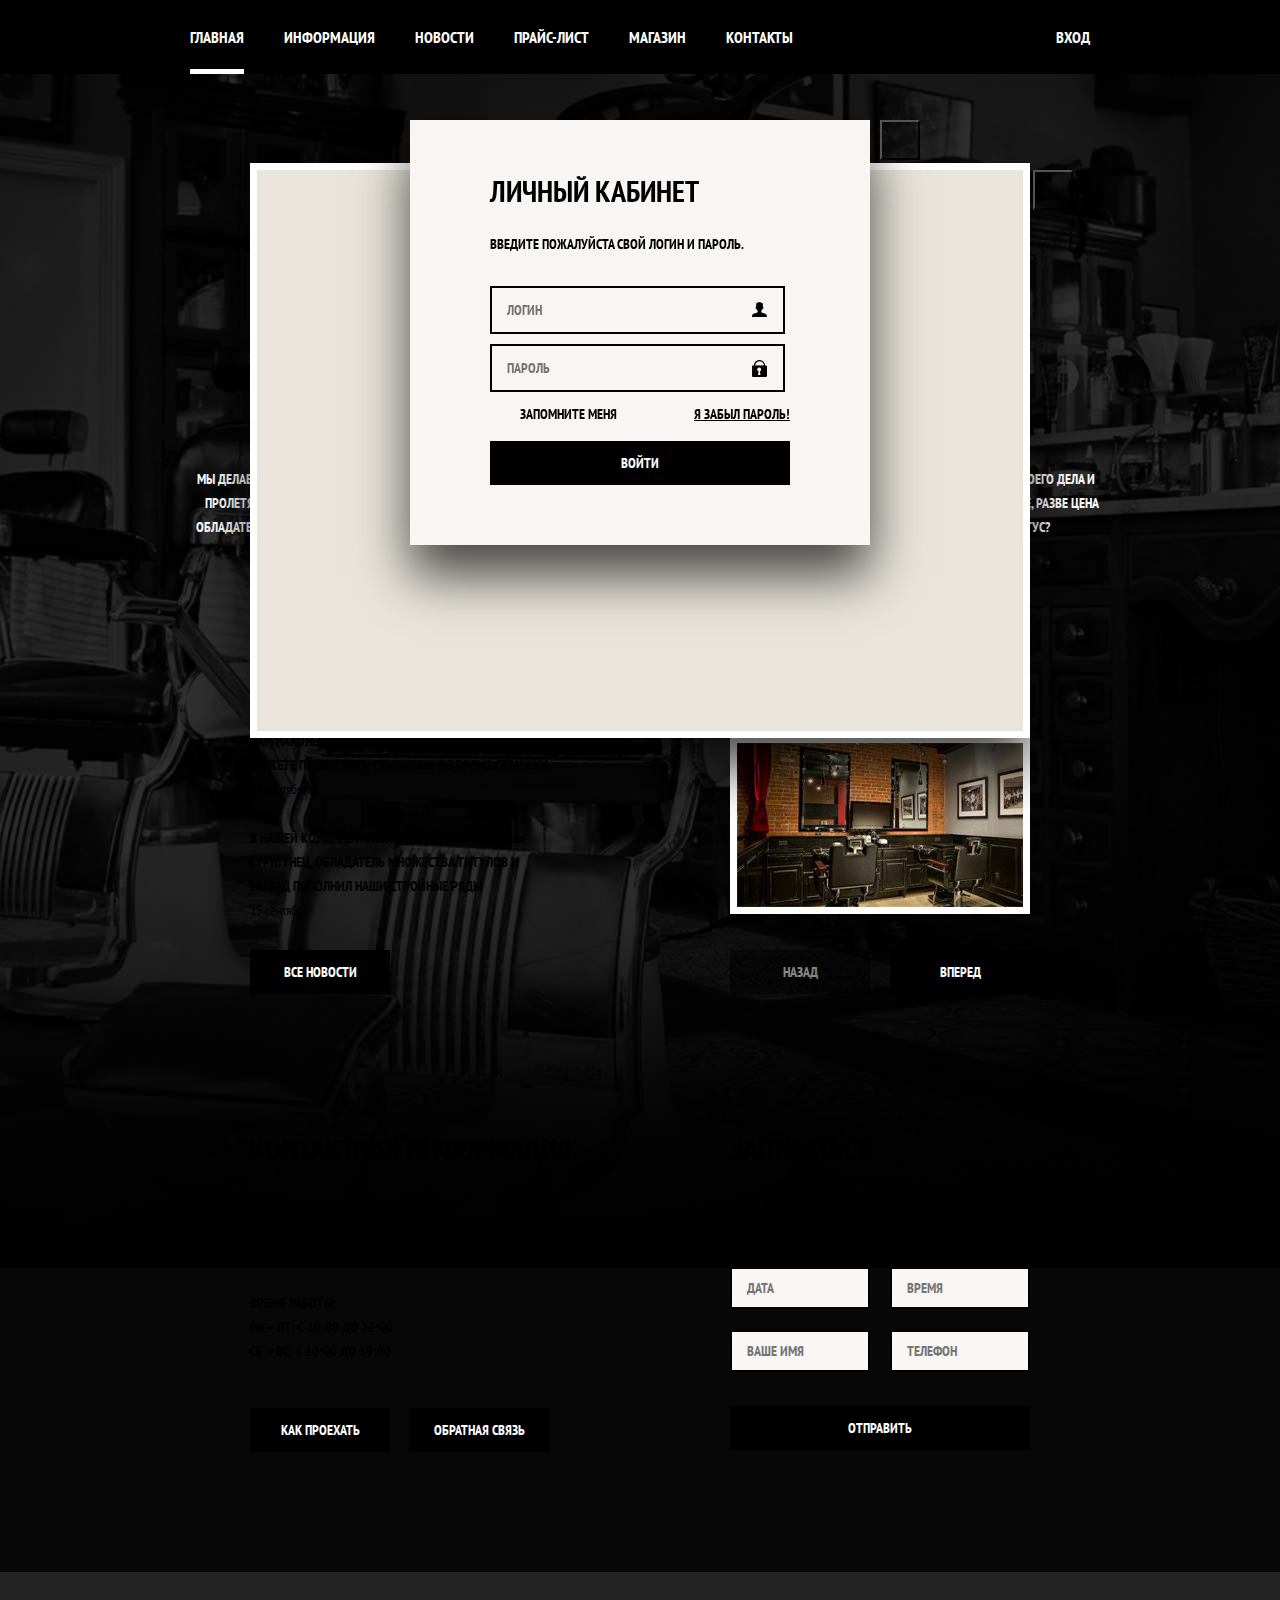
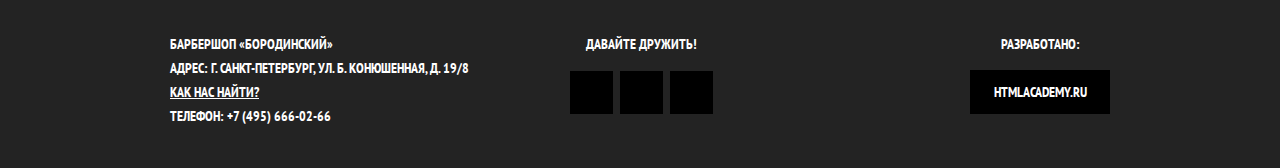
==== commit 76281ee4: "исправлен индекс" ====
--- a/index.html
+++ b/index.html
@@ -1,13 +1,15 @@
 <!DOCTYPE html>
 <html>
     <head>
+       
         <meta charset="utf-8">
         <title>Барбершоп «Бородинский»</title>
         <link href="https://fonts.googleapis.com/css?family=PT+Sans+Narrow:400,700&amp;subset=latin,cyrillic"  rel="stylesheet">
         <link href="css/normalize.css" rel="stylesheet">
         <link href="css/style.css" rel="stylesheet">
-<!--        <base href="/BBshop/">-->
+        
     </head>
+    
     <body class="index">
         <header class="main-header oline">
             <div class="container clearfix oline">
@@ -40,7 +42,9 @@
         </header>
 
         <div class="container main-container clearfix oline">
+           
             <div class="logo">Barbershop</div>
+            
             <section class="features-row clearfix">
                 <div class="features-item">
                     <div class="features-title">Быстро</div>
@@ -55,22 +59,25 @@
                     <p>Наши мастера - профессионалы своего дела и не могут стоить дешево. К тому же, разве цена не дает определенный статус?</p>
                 </div>
             </section>
+            
             <div class="index-content clearfix">
-                <section class="content-column-left">
+               
+                <div class="content-column-left">
                     <h2 class="content-column-title">Новости</h2>
                     <ul class="news-preview">
                         <li>
                         Нам наконец завезли Ягермайстер! Теперь вы можете пропустить стаканчик во время стрижки<br>
-                            <time datetime="2013-09-25">25 сентября</time>
+                            <time datetime="2015-09-25">25 сентября</time>
                         </li>
                         <li>
                         В нашей команде пополнение, Борис «Бритва» Стригунец, обладатель множества титулов и наград пополнил наши стройные ряды<br>
-                            <time datetime="2013-09-19">19 сентября</time>
+                            <time datetime="2015-09-25">19 сентября</time>
                         </li>
                     </ul>
                     <a href="#" class="btn">Все новости</a>
-                </section>
-                <section class="content-column-right">
+                </div>
+                
+                <div class="content-column-right">
                     <h2 class="content-column-title">Фотогалерея</h2>
                     <div class="gallery">
                         <figure class="gallery-content">
@@ -79,10 +86,13 @@
                         <button class="btn gallery-prev" disabled>Назад</button>
                         <button class="btn gallery-next">Вперед</button>
                     </div>
-                </section>
+                </div>
+                
             </div>
+            
             <div class="index-content clearfix">
-                <section class="content-column-left">
+               
+                <div class="content-column-left">
                     <div class="main-contacts">
                         <h2 class="content-column-title">Контактная информация</h2>
                         <p>
@@ -95,24 +105,27 @@
                         пн — пт: с 10:00 до 22:00<br>
                         сб — вс: с 10:00 до 19:00
                         </p>
-                        <a href="#" class="btn btn-cont-info">Как проехать</a>
+                        <a href="#" class="btn btn-cont-info open-map">Как проехать</a>
                         <a href="#" class="btn btn-cont-info">Обратная связь</a>
                     </div>
-                </section>
-                <section class="content-column-right">
+                </div>
+                
+                <div class="content-column-right">
                     <div class="appointment-form">
                         <h2 class="content-column-title">Записаться</h2>
                         <p>Укажите желаемую дату и время и мы свяжемся с вами для подтверждения брони</p>
                         <form action="/echo" method="post">
-                            <input type="date" name="date" value="" placeholder="Дата">
-                            <input type="time" name="time" value="" placeholder="Время">
+                            <input type="text" name="date" value="" placeholder="Дата">
+                            <input type="text" name="time" value="" placeholder="Время">
                             <input type="text" name="name" value="" placeholder="Ваше имя">
                             <input type="tel" name="phone" value="" placeholder="Телефон">
                             <button type="submit" class="btn">Отправить</button>
                         </form>
                     </div>
-                </section>
+                </div>
+                
             </div>
+            
         </div>
 
         <footer class="main-footer">
@@ -139,7 +152,7 @@
         
         <div class="modal-content">
            
-            <div class="modal-content-close">Закрыть</div>
+            <button class="modal-content-close" title="Закрыть">Закрыть</button>
             
             <h2 class="modal-content-title">Личный кабинет</h2>
             
@@ -157,8 +170,15 @@
         </div>
         
         <div class="modal-content-map">
-            <div class="modal-content-close">закрыть</div>
+            <button class="modal-content-close" title="Закрыть">закрыть</button>
+            <div id="yandex-map"></div>
         </div>
+        
+        <script src="js/script.js"></script>
+        
+        <script src="js/map.js"></script>
+        
+        <script src="https://api-maps.yandex.ru/services/constructor/1.0/js/?sid=YloMyiu98hipHC0ygWYusAK0e8MjtQmA&amp;width=766&amp;height=562&amp;id=yandex-map"></script>
         
     </body>
     
